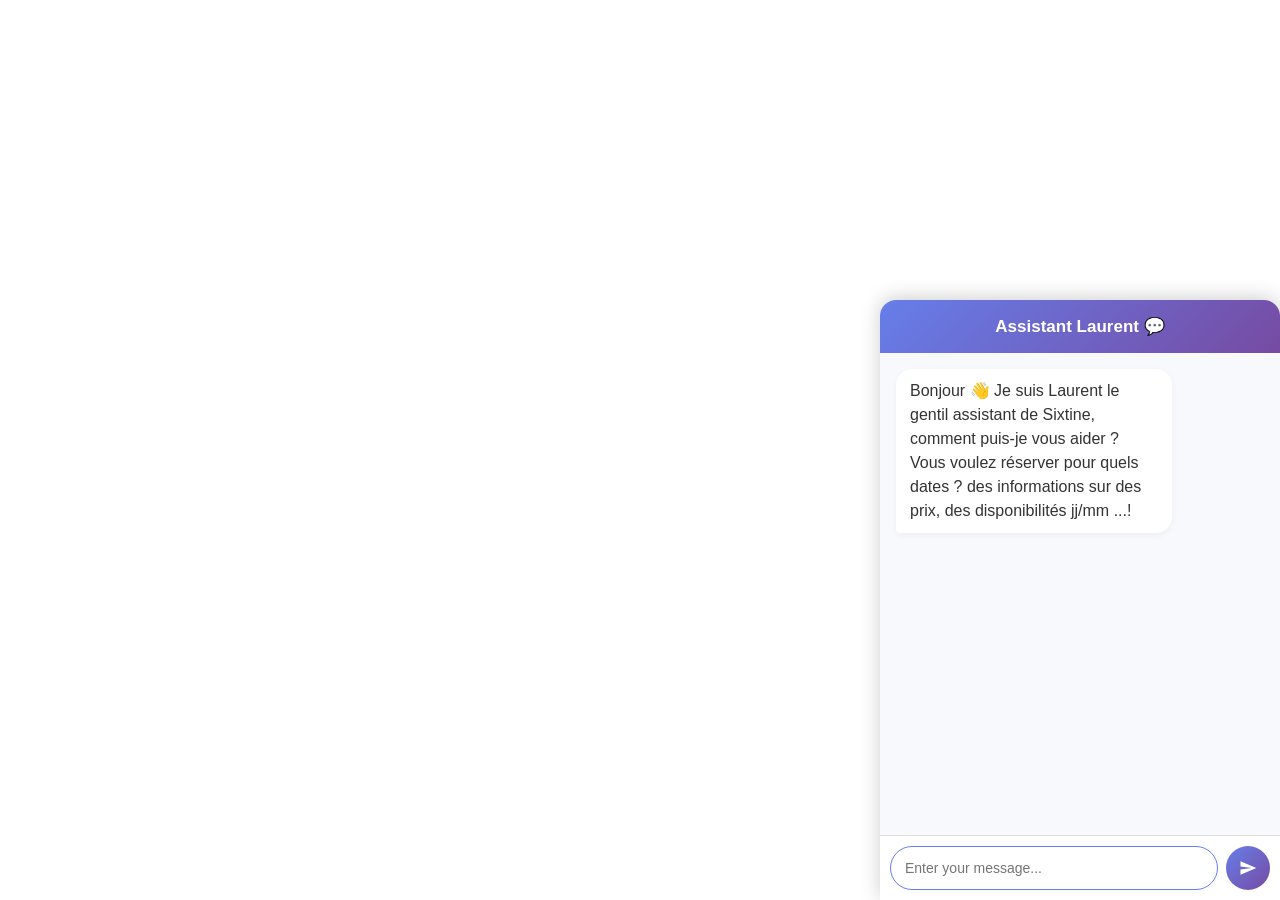
==== assistant.html @ d880d5b9 "Create assistant.html" ====
<!DOCTYPE html>

<html lang="fr">
<head>
  <meta charset="UTF-8" />
  <meta name="viewport" content="width=device-width, initial-scale=1.0" />
  <title>Assistant Laurent</title>
  <style>
    * { margin:0; padding:0; box-sizing:border-box; font-family:-apple-system,BlinkMacSystemFont,"Segoe UI",Roboto,sans-serif; }
    body { background:transparent; }

    /* Conteneur du chatbot */
    #chatbot-container {
      position: fixed;
      bottom: 0;
      right: 0;
      width: 400px;
      max-width: 100vw;
      height: 600px;
      max-height: 90vh;
      background: white;
      border-radius: 16px 16px 0 0;
      box-shadow: 0 -2px 20px rgba(0,0,0,0.2);
      display: flex;
      flex-direction: column;
      overflow: hidden;
      animation: slideUp 0.5s ease;
      z-index: 9998;
    }

    @keyframes slideUp {
      from { transform:translateY(50px); opacity:0; }
      to { transform:translateY(0); opacity:1; }
    }

    /* En-tête */
    #chatbot-header {
      background: linear-gradient(135deg, #667eea 0%, #764ba2 100%);
      color: white;
      padding: 16px;
      display: flex;
      justify-content: center;
      align-items: center;
    }

    #chatbot-header h3 {
      font-size: 17px;
      text-align: center;
    }

    /* Zone de messages */
    #chatbot-messages {
      flex: 1;
      padding: 16px;
      overflow-y: auto;
      background: #f7f9fc;
    }

    .message {
      margin-bottom: 12px;
      display: flex;
      animation: fadeIn 0.3s ease;
    }

    @keyframes fadeIn {
      from { opacity:0; transform:translateY(10px); }
      to { opacity:1; transform:translateY(0); }
    }

    .message.bot .message-content {
      background: white;
      color: #333;
      border-radius: 16px 16px 16px 4px;
      padding: 10px 14px;
      box-shadow: 0 2px 6px rgba(0,0,0,0.05);
      max-width: 75%;
      white-space: pre-wrap;
      line-height: 1.5;
    }

    .message.user {
      justify-content: flex-end;
    }

    .message.user .message-content {
      background: linear-gradient(135deg, #667eea 0%, #764ba2 100%);
      color: white;
      border-radius: 16px 16px 4px 16px;
      padding: 10px 14px;
      max-width: 75%;
      white-space: pre-wrap;
      line-height: 1.5;
    }

    /* Indicateur de frappe */
    .typing-indicator {
      display: flex;
      align-items: center;
      padding: 10px 14px;
      background: white;
      border-radius: 16px 16px 16px 4px;
      box-shadow: 0 2px 6px rgba(0,0,0,0.05);
      width: fit-content;
    }

    .typing-indicator span {
      width: 8px;
      height: 8px;
      margin: 0 2px;
      background: #667eea;
      border-radius: 50%;
      animation: blink 1.4s infinite;
    }

    .typing-indicator span:nth-child(2) { animation-delay: 0.2s; }
    .typing-indicator span:nth-child(3) { animation-delay: 0.4s; }

    @keyframes blink {
      0%, 80%, 100% { opacity: 0.3; transform: translateY(0); }
      40% { opacity: 1; transform: translateY(-3px); }
    }

    /* Zone d'entrée */
    #chatbot-input-area {
      background: white;
      border-top: 1px solid #ddd;
      padding: 10px;
      display: flex;
      gap: 8px;
    }

    #chatbot-input {
      flex: 1;
      border: 1.5px solid #ddd;
      border-radius: 24px;
      padding: 10px 14px;
      font-size: 14px;
      outline: none;
    }

    #chatbot-input:focus {
      border-color: #667eea;
    }

    #chatbot-send {
      width: 44px;
      height: 44px;
      border: none;
      border-radius: 50%;
      background: linear-gradient(135deg, #667eea 0%, #764ba2 100%);
      color: white;
      cursor: pointer;
      display: flex;
      align-items: center;
      justify-content: center;
      transition: transform 0.2s;
    }

    #chatbot-send:hover {
      transform: scale(1.05);
    }

    #chatbot-send:active {
      transform: scale(0.95);
    }

    #chatbot-send:disabled {
      opacity: 0.5;
      cursor: not-allowed;
    }

    #chatbot-send svg {
      width: 18px;
      height: 18px;
      fill: white;
    }

    /* Message d'erreur */
    .error-message {
      background: #fee;
      border-left: 4px solid #f44;
      padding: 10px;
      border-radius: 8px;
      color: #c00;
      margin-bottom: 12px;
      font-size: 13px;
    }

    /* Responsive */
    @media (max-width: 600px) {
      #chatbot-container {
        width: 100vw;
        height: 100vh;
        border-radius: 0;
      }
    }
  </style>
</head>
<body>

  <div id="chatbot-container">
    <div id="chatbot-header">
      <h3>Assistant Laurent 💬</h3>
    </div>

    <div id="chatbot-messages">
      <div class="message bot">
        <div class="message-content">Bonjour 👋 Je suis Laurent le gentil assistant de Sixtine, comment puis-je vous aider ? Vous voulez réserver pour quels dates ? des informations sur des prix, des disponibilités jj/mm ...!</div>
      </div>
    </div>

    <div id="chatbot-input-area">
      <input id="chatbot-input" type="text" placeholder="Enter your message..." autocomplete="off" />
      <button id="chatbot-send" onclick="sendMessage(event)">
        <svg xmlns="http://www.w3.org/2000/svg" viewBox="0 0 24 24">
          <path d="M2.01 21L23 12 2.01 3 2 10l15 2-15 2z"/>
        </svg>
      </button>
    </div>
  </div>

  <script>
    // 🔐 Configuration
    const WEBHOOK_URL = 'https://n8n.srv1040760.hstgr.cloud/webhook/chatbot-booking';
    const API_KEY = 'X8ZR4CQrrRi6lcrV0tsbB2DpTOUFeJVgbG3E-rJr5HQ';

    function addMessage(text, isBot = false) {
      const messagesContainer = document.getElementById('chatbot-messages');
      const div = document.createElement('div');
      div.className = 'message ' + (isBot ? 'bot' : 'user');
      div.innerHTML = `<div class="message-content">${escapeHtml(text)}</div>`;
      messagesContainer.appendChild(div);
      messagesContainer.scrollTop = messagesContainer.scrollHeight;
    }

    function addErrorMessage(text) {
      const messagesContainer = document.getElementById('chatbot-messages');
      const div = document.createElement('div');
      div.className = 'error-message';
      div.textContent = '❌ ' + text;
      messagesContainer.appendChild(div);
      messagesContainer.scrollTop = messagesContainer.scrollHeight;
      
      // Retirer après 5 secondes
      setTimeout(() => div.remove(), 5000);
    }

    function escapeHtml(text) {
      const div = document.createElement('div');
      div.textContent = text;
      return div.innerHTML;
    }

    function showTypingIndicator() {
      const messagesContainer = document.getElementById('chatbot-messages');
      const indicator = document.createElement('div');
      indicator.className = 'message bot';
      indicator.id = 'typing-indicator';
      indicator.innerHTML = `
        <div class="typing-indicator">
          <span></span><span></span><span></span>
        </div>
      `;
      messagesContainer.appendChild(indicator);
      messagesContainer.scrollTop = messagesContainer.scrollHeight;
    }

    function hideTypingIndicator() {
      const indicator = document.getElementById('typing-indicator');
      if (indicator) indicator.remove();
    }

    async function sendMessage(e) {
      e.preventDefault();
      
      const input = document.getElementById('chatbot-input');
      const sendButton = document.getElementById('chatbot-send');
      const message = input.value.trim();
      
      if (!message) return;

      // Désactiver l'input pendant l'envoi
      input.disabled = true;
      sendButton.disabled = true;
      
      // Afficher le message de l'utilisateur
      addMessage(message, false);
      input.value = '';

      // Afficher l'indicateur de frappe
      showTypingIndicator();
      
      try {
        const res = await fetch(WEBHOOK_URL, {
          method: 'POST',
          headers: { 
            'Content-Type': 'application/json',
            'X-API-Key': API_KEY  // 🔐 API Key ajoutée ici
          },
          body: JSON.stringify({ 
            message, 
            source: 'website-chatbot', 
            timestamp: new Date().toISOString() 
          })
        });

        hideTypingIndicator();

        if (!res.ok) {
          if (res.status === 401) {
            throw new Error('Authentification échouée. Veuillez vérifier la configuration.');
          }
          throw new Error(`Erreur ${res.status}: ${res.statusText}`);
        }

        const data = await res.json();
        
        if (data.success && data.response) {
          addMessage(data.response, true);
        } else {
          throw new Error('Réponse invalide du serveur');
        }
        
      } catch (err) {
        console.error('Erreur:', err);
        hideTypingIndicator();
        addErrorMessage(err.message || "Une erreur s'est produite. Veuillez réessayer.");
      } finally {
        // Réactiver l'input
        input.disabled = false;
        sendButton.disabled = false;
        input.focus();
      }
    }

    // Permettre d'envoyer avec la touche Entrée
    document.getElementById('chatbot-input').addEventListener('keypress', function(e) {
      if (e.key === 'Enter') {
        sendMessage(e);
      }
    });

    // Ouvre automatiquement le chatbot et garde le focus sur la page
    window.addEventListener('DOMContentLoaded', () => {
      const chatbot = document.getElementById('chatbot-container');
      chatbot.classList.add('active');
      
      // Focus sur l'input pour faciliter la saisie
      document.getElementById('chatbot-input').focus();
      
      setTimeout(() => {
        if (window.parent && window.parent.document) {
          const img = window.parent.document.querySelector('img');
          if (img) img.focus();
          else window.parent.focus();
        } else {
          window.focus();
        }
      }, 500);
    });
  </script>
</body>
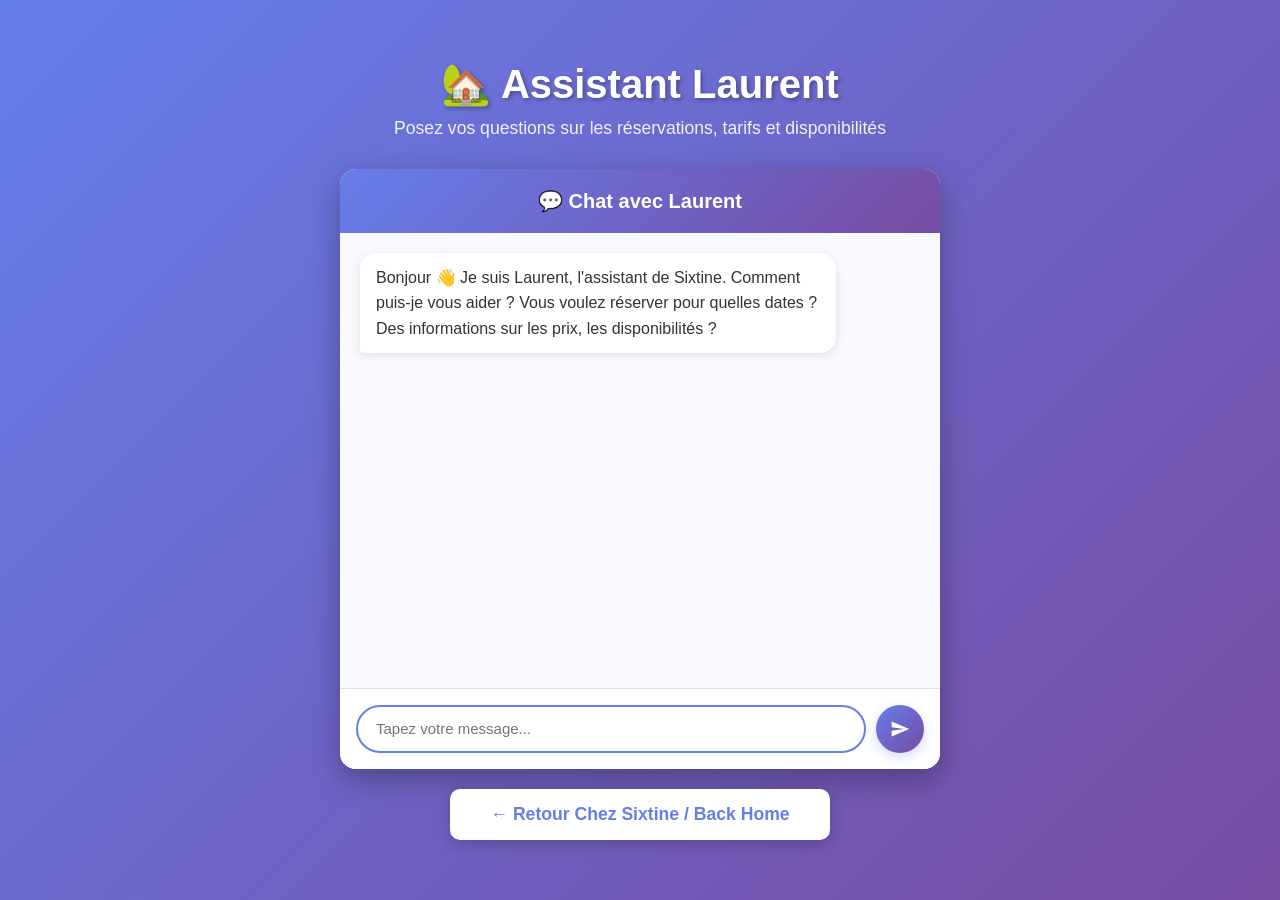
==== commit c777c350: "Update assistant.html" ====
--- a/assistant.html
+++ b/assistant.html
@@ -1,57 +1,92 @@
 <!DOCTYPE html>
-
 <html lang="fr">
 <head>
   <meta charset="UTF-8" />
   <meta name="viewport" content="width=device-width, initial-scale=1.0" />
-  <title>Assistant Laurent</title>
+  <title>Assistant Laurent - Chez Sixtine</title>
   <style>
-    * { margin:0; padding:0; box-sizing:border-box; font-family:-apple-system,BlinkMacSystemFont,"Segoe UI",Roboto,sans-serif; }
-    body { background:transparent; }
+    * { 
+      margin: 0; 
+      padding: 0; 
+      box-sizing: border-box; 
+    }
+    
+    body { 
+      font-family: 'Segoe UI', Tahoma, Geneva, Verdana, sans-serif;
+      background: linear-gradient(135deg, #667eea 0%, #764ba2 100%);
+      padding: 20px;
+      min-height: 100vh;
+      display: flex;
+      flex-direction: column;
+      align-items: center;
+      justify-content: center;
+    }
+
+    .container {
+      max-width: 600px;
+      width: 100%;
+      margin: 0 auto;
+    }
+
+    h1 {
+      text-align: center;
+      color: white;
+      font-size: 2.5em;
+      margin-bottom: 10px;
+      text-shadow: 2px 2px 4px rgba(0,0,0,0.3);
+    }
+
+    h1 a {
+      color: white;
+      text-decoration: none;
+      transition: opacity 0.3s;
+    }
+
+    h1 a:hover {
+      opacity: 0.8;
+    }
+
+    .subtitle {
+      text-align: center;
+      color: rgba(255,255,255,0.9);
+      margin-bottom: 30px;
+      font-size: 1.1em;
+    }
 
     /* Conteneur du chatbot */
     #chatbot-container {
-      position: fixed;
-      bottom: 0;
-      right: 0;
-      width: 400px;
-      max-width: 100vw;
-      height: 600px;
-      max-height: 90vh;
       background: white;
-      border-radius: 16px 16px 0 0;
-      box-shadow: 0 -2px 20px rgba(0,0,0,0.2);
+      border-radius: 16px;
+      box-shadow: 0 10px 30px rgba(0,0,0,0.3);
       display: flex;
       flex-direction: column;
       overflow: hidden;
-      animation: slideUp 0.5s ease;
-      z-index: 9998;
-    }
-
-    @keyframes slideUp {
-      from { transform:translateY(50px); opacity:0; }
-      to { transform:translateY(0); opacity:1; }
+      height: 600px;
+      animation: fadeIn 0.5s ease;
+    }
+
+    @keyframes fadeIn {
+      from { opacity: 0; transform: translateY(20px); }
+      to { opacity: 1; transform: translateY(0); }
     }
 
     /* En-tête */
     #chatbot-header {
       background: linear-gradient(135deg, #667eea 0%, #764ba2 100%);
       color: white;
-      padding: 16px;
-      display: flex;
-      justify-content: center;
-      align-items: center;
+      padding: 20px;
+      text-align: center;
     }
 
     #chatbot-header h3 {
-      font-size: 17px;
-      text-align: center;
+      font-size: 20px;
+      font-weight: bold;
     }
 
     /* Zone de messages */
     #chatbot-messages {
       flex: 1;
-      padding: 16px;
+      padding: 20px;
       overflow-y: auto;
       background: #f7f9fc;
     }
@@ -59,23 +94,23 @@
     .message {
       margin-bottom: 12px;
       display: flex;
-      animation: fadeIn 0.3s ease;
-    }
-
-    @keyframes fadeIn {
-      from { opacity:0; transform:translateY(10px); }
-      to { opacity:1; transform:translateY(0); }
+      animation: slideIn 0.3s ease;
+    }
+
+    @keyframes slideIn {
+      from { opacity: 0; transform: translateY(10px); }
+      to { opacity: 1; transform: translateY(0); }
     }
 
     .message.bot .message-content {
       background: white;
       color: #333;
       border-radius: 16px 16px 16px 4px;
-      padding: 10px 14px;
-      box-shadow: 0 2px 6px rgba(0,0,0,0.05);
-      max-width: 75%;
+      padding: 12px 16px;
+      box-shadow: 0 2px 8px rgba(0,0,0,0.1);
+      max-width: 85%;
       white-space: pre-wrap;
-      line-height: 1.5;
+      line-height: 1.6;
     }
 
     .message.user {
@@ -86,27 +121,27 @@
       background: linear-gradient(135deg, #667eea 0%, #764ba2 100%);
       color: white;
       border-radius: 16px 16px 4px 16px;
-      padding: 10px 14px;
-      max-width: 75%;
+      padding: 12px 16px;
+      max-width: 85%;
       white-space: pre-wrap;
-      line-height: 1.5;
+      line-height: 1.6;
     }
 
     /* Indicateur de frappe */
     .typing-indicator {
       display: flex;
       align-items: center;
-      padding: 10px 14px;
+      padding: 12px 16px;
       background: white;
       border-radius: 16px 16px 16px 4px;
-      box-shadow: 0 2px 6px rgba(0,0,0,0.05);
+      box-shadow: 0 2px 8px rgba(0,0,0,0.1);
       width: fit-content;
     }
 
     .typing-indicator span {
       width: 8px;
       height: 8px;
-      margin: 0 2px;
+      margin: 0 3px;
       background: #667eea;
       border-radius: 50%;
       animation: blink 1.4s infinite;
@@ -123,19 +158,20 @@
     /* Zone d'entrée */
     #chatbot-input-area {
       background: white;
-      border-top: 1px solid #ddd;
-      padding: 10px;
-      display: flex;
-      gap: 8px;
+      border-top: 1px solid #e0e0e0;
+      padding: 16px;
+      display: flex;
+      gap: 10px;
     }
 
     #chatbot-input {
       flex: 1;
-      border: 1.5px solid #ddd;
+      border: 2px solid #ddd;
       border-radius: 24px;
-      padding: 10px 14px;
-      font-size: 14px;
+      padding: 12px 18px;
+      font-size: 15px;
       outline: none;
+      transition: border-color 0.3s;
     }
 
     #chatbot-input:focus {
@@ -143,8 +179,8 @@
     }
 
     #chatbot-send {
-      width: 44px;
-      height: 44px;
+      width: 48px;
+      height: 48px;
       border: none;
       border-radius: 50%;
       background: linear-gradient(135deg, #667eea 0%, #764ba2 100%);
@@ -153,15 +189,17 @@
       display: flex;
       align-items: center;
       justify-content: center;
-      transition: transform 0.2s;
+      transition: transform 0.2s, box-shadow 0.2s;
+      box-shadow: 0 4px 12px rgba(102, 126, 234, 0.3);
     }
 
     #chatbot-send:hover {
-      transform: scale(1.05);
+      transform: translateY(-2px);
+      box-shadow: 0 6px 16px rgba(102, 126, 234, 0.4);
     }
 
     #chatbot-send:active {
-      transform: scale(0.95);
+      transform: translateY(0);
     }
 
     #chatbot-send:disabled {
@@ -170,8 +208,8 @@
     }
 
     #chatbot-send svg {
-      width: 18px;
-      height: 18px;
+      width: 20px;
+      height: 20px;
       fill: white;
     }
 
@@ -179,44 +217,81 @@
     .error-message {
       background: #fee;
       border-left: 4px solid #f44;
-      padding: 10px;
+      padding: 12px;
       border-radius: 8px;
       color: #c00;
       margin-bottom: 12px;
-      font-size: 13px;
+      font-size: 14px;
+    }
+
+    /* Bouton retour */
+    .btn-home {
+      display: inline-block;
+      margin-top: 20px;
+      padding: 15px 40px;
+      background: white;
+      color: #667eea;
+      text-decoration: none;
+      border-radius: 10px;
+      font-weight: bold;
+      font-size: 1.1em;
+      transition: transform 0.2s, box-shadow 0.2s;
+      box-shadow: 0 4px 15px rgba(0,0,0,0.2);
+      text-align: center;
+      display: block;
+      width: fit-content;
+      margin-left: auto;
+      margin-right: auto;
+    }
+
+    .btn-home:hover {
+      transform: translateY(-2px);
+      box-shadow: 0 6px 20px rgba(0,0,0,0.3);
     }
 
     /* Responsive */
     @media (max-width: 600px) {
+      h1 {
+        font-size: 1.8em;
+      }
+
       #chatbot-container {
-        width: 100vw;
-        height: 100vh;
-        border-radius: 0;
+        height: 70vh;
+      }
+
+      body {
+        padding: 10px;
       }
     }
   </style>
 </head>
 <body>
-
-  <div id="chatbot-container">
-    <div id="chatbot-header">
-      <h3>Assistant Laurent 💬</h3>
-    </div>
-
-    <div id="chatbot-messages">
-      <div class="message bot">
-        <div class="message-content">Bonjour 👋 Je suis Laurent le gentil assistant de Sixtine, comment puis-je vous aider ? Vous voulez réserver pour quels dates ? des informations sur des prix, des disponibilités jj/mm ...!</div>
+  <div class="container">
+    <h1><a href="https://chez-sixtine.com">🏡 Assistant Laurent</a></h1>
+    <p class="subtitle">Posez vos questions sur les réservations, tarifs et disponibilités</p>
+
+    <div id="chatbot-container">
+      <div id="chatbot-header">
+        <h3>💬 Chat avec Laurent</h3>
+      </div>
+
+      <div id="chatbot-messages">
+        <div class="message bot">
+          <div class="message-content">Bonjour 👋 Je suis Laurent, l'assistant de Sixtine. Comment puis-je vous aider ? Vous voulez réserver pour quelles dates ? Des informations sur les prix, les disponibilités ?</div>
+        </div>
+      </div>
+
+      <div id="chatbot-input-area">
+        <input id="chatbot-input" type="text" placeholder="Tapez votre message..." autocomplete="off" />
+        <button id="chatbot-send" onclick="sendMessage(event)">
+          <svg xmlns="http://www.w3.org/2000/svg" viewBox="0 0 24 24">
+            <path d="M2.01 21L23 12 2.01 3 2 10l15 2-15 2z"/>
+          </svg>
+        </button>
       </div>
     </div>
 
-    <div id="chatbot-input-area">
-      <input id="chatbot-input" type="text" placeholder="Enter your message..." autocomplete="off" />
-      <button id="chatbot-send" onclick="sendMessage(event)">
-        <svg xmlns="http://www.w3.org/2000/svg" viewBox="0 0 24 24">
-          <path d="M2.01 21L23 12 2.01 3 2 10l15 2-15 2z"/>
-        </svg>
-      </button>
-    </div>
+    <a href="https://chez-sixtine.com" class="btn-home">← Retour Chez Sixtine / Back Home</a>
   </div>
 
   <script>
@@ -295,7 +370,7 @@
           method: 'POST',
           headers: { 
             'Content-Type': 'application/json',
-            'X-API-Key': API_KEY  // 🔐 API Key ajoutée ici
+            'X-API-Key': API_KEY
           },
           body: JSON.stringify({ 
             message, 
@@ -340,23 +415,10 @@
       }
     });
 
-    // Ouvre automatiquement le chatbot et garde le focus sur la page
+    // Focus sur l'input au chargement
     window.addEventListener('DOMContentLoaded', () => {
-      const chatbot = document.getElementById('chatbot-container');
-      chatbot.classList.add('active');
-      
-      // Focus sur l'input pour faciliter la saisie
       document.getElementById('chatbot-input').focus();
-      
-      setTimeout(() => {
-        if (window.parent && window.parent.document) {
-          const img = window.parent.document.querySelector('img');
-          if (img) img.focus();
-          else window.parent.focus();
-        } else {
-          window.focus();
-        }
-      }, 500);
     });
   </script>
 </body>
+</html>
